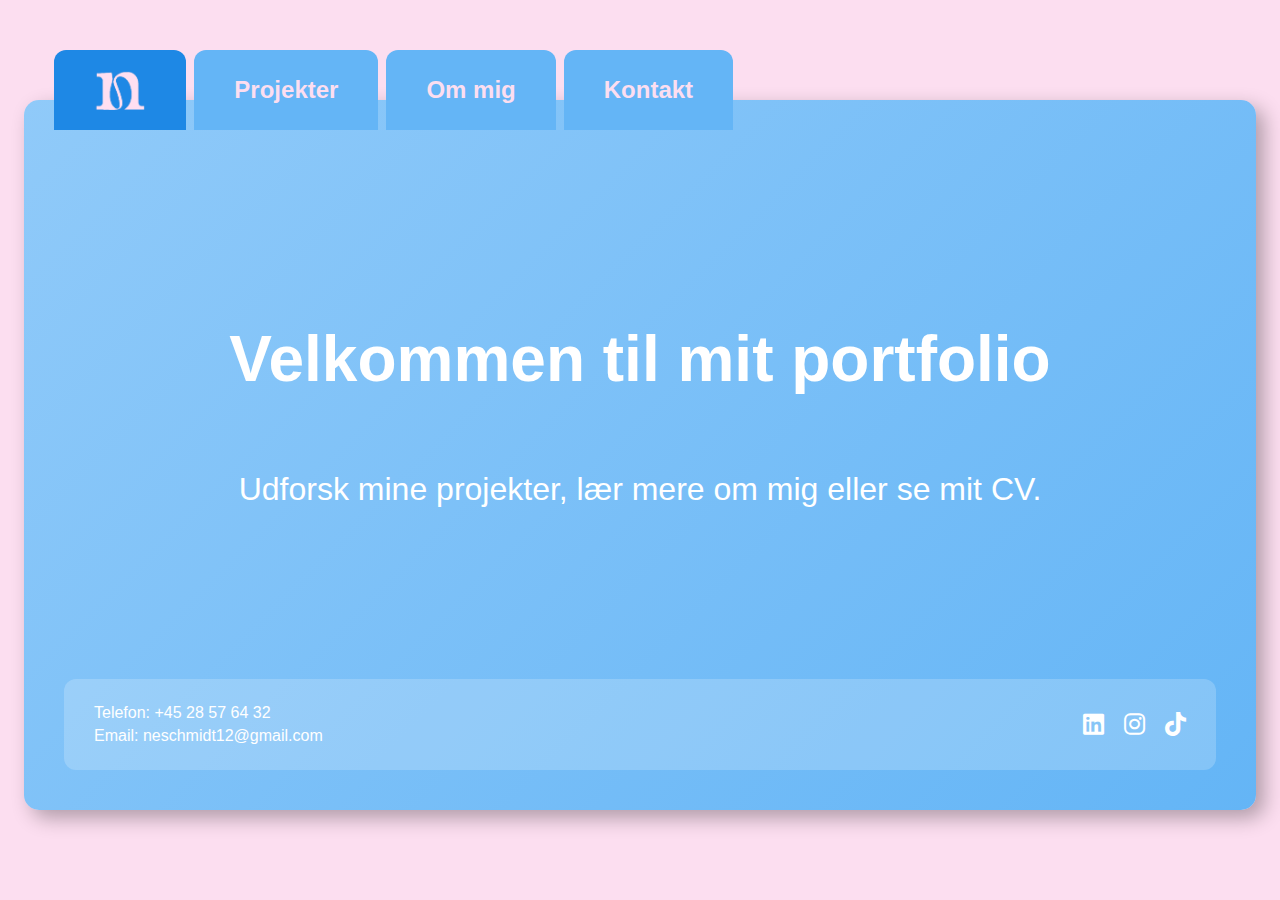
==== index.html @ 113ea35c "forside ændret til generelt" ====
<!DOCTYPE html>
<html lang="da">
<head>
    <meta charset="UTF-8">
    <meta name="viewport" content="width=device-width, initial-scale=1.0">
    <title>Mit Portfolio</title>
    <link rel="stylesheet" href="css/generelt.css">
    <!-- Font Awesome for ikoner -->
    <link rel="stylesheet" href="https://cdnjs.cloudflare.com/ajax/libs/font-awesome/6.0.0/css/all.min.css">
</head>
<body>

    <div class="folder">
        <!-- Burger menu knap -->
        <button class="burger" aria-label="Menu">
            <span class="burger-box">
                <span class="burger-inner"></span>
            </span>
        </button>

        <!-- Faner øverst -->
        <nav class="folder-tabs" id="folder-tabs">
            <a href="index.html" class="tab active">
                <img src="img/logo2.png" alt="Logo" class="logo">
            </a>
            <a href="projekter.html" class="tab">Projekter</a>
            <a href="om-mig.html" class="tab">Om mig</a>
            <a href="kontakt.html" class="tab">Kontakt</a>
        </nav>

        <!-- Indhold i "mappen" -->
        <div class="folder-content">
            <h1>Velkommen til mit portfolio</h1>
            <p>Udforsk mine projekter, lær mere om mig eller se mit CV.</p>
        </div>

        <footer class="folder-footer">
            <div class="contact-info">
                <p>Telefon: +45 28 57 64 32</p>
                <p>Email: neschmidt12@gmail.com</p>
            </div>
            <div class="social-icons">
                <a href="https://www.linkedin.com" target="_blank" aria-label="LinkedIn">
                    <i class="fab fa-linkedin"></i>
                </a>
                <a href="https://www.instagram.com" target="_blank" aria-label="Instagram">
                    <i class="fab fa-instagram"></i>
                </a>
                <a href="https://www.tiktok.com" target="_blank" aria-label="TikTok">
                    <i class="fab fa-tiktok"></i>
                </a>
            </div>
        </footer>
    </div>

    <script src="js/generelt.js"></script>
</body>
</html>
---- css/generelt.css ----
/* Generel styling */
body {
    font-family: 'Arial', sans-serif;
    background-color: #fcdef0;
    display: flex;
    justify-content: center;
    align-items: center;
    height: 100vh;
    margin: 0;
}

/* Tilføj denne CSS for at style logoet */
.logo {
    height: 40px; /* Juster højden efter behov */
    width: auto; /* Bevar logoets proportioner */
    display: block; /* Sørg for, at det fylder hele pladsen */
}

/* Juster faner (tabs) for at inkludere logoet */
.tab {
    display: flex;
    align-items: center; /* Centrer logoet lodret */
    justify-content: center; /* Centrer logoet vandret */
    background: #64B5F6;
    padding: 10px 20px; /* Mindre padding for logoet */
    border-radius: 12px 12px 0 0;
    font-weight: bold;
    color: #fcdef0;
    margin-right: 8px;
    text-decoration: none;
    font-size: 1.5rem;
    transition: background 0.3s ease-in-out;
}

/* Juster aktiv fane for logoet */
.tab.active {
    background: #1E88E5;
}

/* Folder container */
.folder {
    width: 90%;
    max-width: 1600px;
    height: 70vh;
    background: linear-gradient(135deg, #90CAF9, #64B5F6);
    border-radius: 15px;
    box-shadow: 8px 8px 20px rgba(0, 0, 0, 0.3);
    padding: 40px;
    position: relative;
    margin-top: 10px;
    display: flex;
    flex-direction: column;
    justify-content: space-between;
}

/* Burger menu styling */
.burger {
    display: none;
    position: absolute;
    top: 20px;
    right: 20px;
    background: none;
    border: none;
    cursor: pointer;
    z-index: 1000;
}

.burger-box {
    width: 30px;
    height: 24px;
    display: inline-block;
    position: relative;
}

.burger-inner {
    width: 100%;
    height: 3px;
    background-color: white;
    position: absolute;
    left: 0;
    top: 50%;
    transform: translateY(-50%);
    transition: background-color 0.3s ease-in-out;
}

.burger-inner::before,
.burger-inner::after {
    content: '';
    width: 100%;
    height: 3px;
    background-color: white;
    position: absolute;
    left: 0;
    transition: transform 0.3s ease-in-out;
}

.burger-inner::before {
    top: -8px;
}

.burger-inner::after {
    top: 8px;
}

/* Faner (Tabs) */
.folder-tabs {
    display: flex;
    position: absolute;
    top: -50px;
    left: 30px;
}

.tab {
    background: #64B5F6;
    padding: 20px 40px;
    border-radius: 12px 12px 0 0;
    font-weight: bold;
    color: #fcdef0;
    margin-right: 8px;
    text-decoration: none;
    font-size: 1.5rem;
    transition: background 0.3s ease-in-out;
}

.tab:hover {
    background: #42A5F5;
}

/* Aktiv fane */
.active {
    background: #1E88E5;
}

/* Folder indhold */
.folder-content {
    text-align: center;
    color: #fff;
    font-size: 2rem;
    flex-grow: 1;
    display: flex;
    flex-direction: column;
    justify-content: center;
}

/* Footer */
.folder-footer {
    padding: 20px 30px;
    background: rgba(255, 255, 255, 0.2);
    border-radius: 12px;
    display: flex;
    justify-content: space-between;
    align-items: center;
    margin-top: auto;
}

.contact-info {
    color: white;
    font-size: 1rem;
}

.contact-info p {
    margin: 5px 0;
}

.social-icons {
    display: flex;
    gap: 20px;
}

.social-icons a {
    color: white;
    font-size: 1.5rem;
    transition: color 0.3s ease-in-out;
}

.social-icons a:hover {
    color: #1E88E5;
}

@media (max-width: 768px) {
    /* Gør folderen til at fylde hele skærmen */
    .folder {
        width: 100vw;  /* Fylder hele skærmens bredde */
        height: 100vh; /* Fylder hele skærmens højde */
        background-color: #64B5F6; /* Blå baggrund */
        border-radius: 0; /* Fjern afrundede hjørner */
        padding: 15px; /* Mindre padding for at spare plads */
        display: flex;
        flex-direction: column;
        justify-content: flex-start;
        align-items: center;
        box-shadow: none; /* Fjern skygge på mobil */
    }

    /* Burgermenu med mindre plads over og kompakt stil */
    .burger {
        display: block;
        position: absolute;
        top: 20px; /* Mindre plads over burgermenuen */
        right: 15px; /* Tættere på højre kant */
        z-index: 1001; /* Sørg for, at den er øverst */
        cursor: pointer;
        background: none;
        border: none;
        padding: 8px; /* Mindre klikbart område */
    }

    .burger-box {
        width: 30px;
        height: 24px;
        display: inline-block;
        position: relative;
    }

    .burger-inner {
        width: 100%;
        height: 3px;
        background-color: white;
        position: absolute;
        left: 0;
        top: 50%;
        transform: translateY(-50%);
        transition: all 0.3s ease-in-out;
    }

    .burger-inner::before,
    .burger-inner::after {
        content: '';
        width: 100%;
        height: 3px;
        background-color: white;
        position: absolute;
        left: 0;
        transition: all 0.3s ease-in-out;
    }

    .burger-inner::before {
        top: -8px;
    }

    .burger-inner::after {
        top: 8px;
    }

    /* Krydsanimation når burgermenuen er aktiv */
    .burger.active .burger-inner {
        background-color: transparent; /* Fjern den midterste linje */
    }

    .burger.active .burger-inner::before {
        transform: rotate(45deg) translate(5px, 5px); /* Roter til kryds */
    }

    .burger.active .burger-inner::after {
        transform: rotate(-45deg) translate(5px, -5px); /* Roter til kryds */
    }

    .logo {
        height: 30px; /* Mindre logo på mobil */
    }

    .tab {
        padding: 10px 15px; /* Mindre padding på mobil */
        font-size: 1.2rem; /* Mindre tekststørrelse */
    }

    /* Undermenu (faner) */
    .folder-tabs {
        position: fixed;
        top: 0;
        left: 0;
        width: 100%;
        height: 100vh;
        background: rgba(100, 181, 246, 0.98); /* Solid blå baggrund */
        display: flex;
        flex-direction: column;
        align-items: center;
        justify-content: center;
        opacity: 0;
        transform: translateY(-100%);
        transition: opacity 0.3s ease-in-out, transform 0.3s ease-in-out;
        z-index: 1000; /* Sørg for, at den er over alt andet */
    }

    /* Når menuen åbnes */
    .folder-tabs.active {
        opacity: 1;
        transform: translateY(0);
    }

    /* Stil på undermenu knapper (faner) */
    .tab {
        padding: 12px 20px; /* Mindre padding for kompakt stil */
        font-size: 1.2rem; /* Mindre tekststørrelse */
        width: 80%;
        max-width: 250px; /* Smallere knapper */
        text-align: center;
        background: white;
        color: #1E88E5;
        border-radius: 8px;
        margin: 8px 0; /* Mindre afstand mellem knapper */
        box-shadow: 2px 2px 10px rgba(0, 0, 0, 0.2);
        cursor: pointer;
        transition: background 0.3s ease-in-out, color 0.3s ease-in-out;
    }

    .tab:hover {
        background: #1E88E5;
        color: white;
    }

    /* Aktiv fane */
    .active {
        background: #1E88E5;
        color: white;
    }

    /* Indhold i mappen */
    .folder-content {
        text-align: center;
        color: #fff;
        font-size: 1.2rem; /* Mindre tekst på mobil */
        flex-grow: 1;
        display: flex;
        flex-direction: column;
        justify-content: center;
        padding: 15px; /* Mindre padding */
    }

    .folder-content h1 {
        font-size: 1.8rem; /* Mindre overskrift */
        margin-bottom: 15px; /* Mindre afstand under overskrift */
    }

    .folder-content p {
        font-size: 1rem; /* Mindre brødtekst */
        line-height: 1.4; /* Tættere linjeafstand */
    }

    /* Footer */
    .folder-footer {
        padding: 15px; /* Mindre padding */
        background: rgba(255, 255, 255, 0.2);
        border-radius: 12px;
        display: flex;
        flex-direction: column; /* Stak elementer lodret på mobil */
        align-items: center;
        gap: 8px; /* Mindre afstand mellem elementer */
        margin-top: auto;
        width: 100%;
        max-width: 300px; /* Smallere footer */
    }

    .contact-info {
        color: white;
        font-size: 0.9rem; /* Mindre tekststørrelse */
        text-align: center; /* Centrer tekst */
    }

    .contact-info p {
        margin: 3px 0; /* Mindre afstand mellem linjer */
    }

    .social-icons {
        display: flex;
        gap: 15px; /* Mindre afstand mellem ikoner */
    }

    .social-icons a {
        color: white;
        font-size: 1.2rem; /* Mindre ikonstørrelse */
        transition: color 0.3s ease-in-out;
    }

    .social-icons a:hover {
        color: #1E88E5;
    }
}
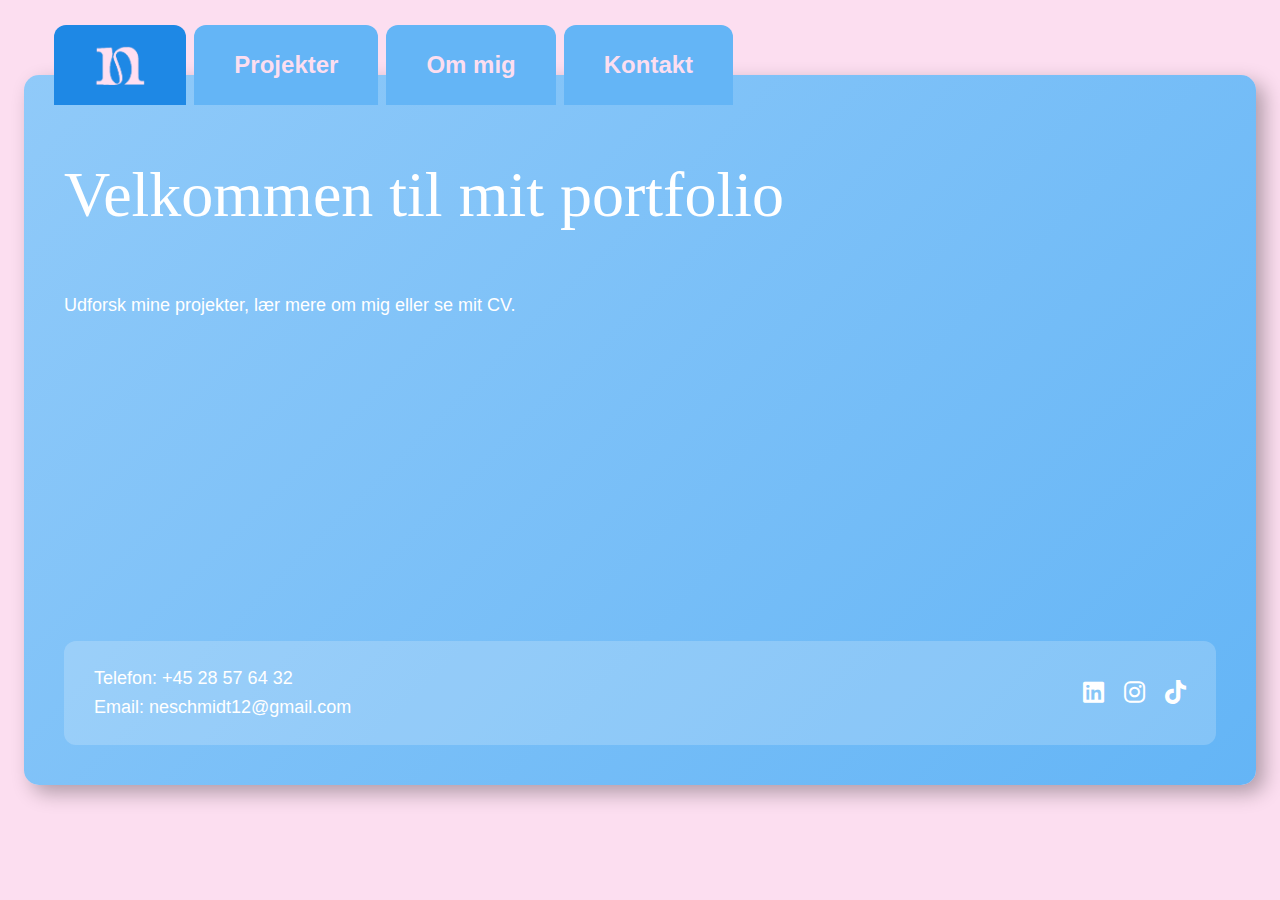
==== commit a1bee08d: "tilføjet links til footer" ====
--- a/index.html
+++ b/index.html
@@ -34,19 +34,20 @@
             <p>Udforsk mine projekter, lær mere om mig eller se mit CV.</p>
         </div>
 
+        <!-- Footer -->
         <footer class="folder-footer">
             <div class="contact-info">
                 <p>Telefon: +45 28 57 64 32</p>
                 <p>Email: neschmidt12@gmail.com</p>
             </div>
             <div class="social-icons">
-                <a href="https://www.linkedin.com" target="_blank" aria-label="LinkedIn">
+                <a href="https://www.linkedin.com/in/nikoline-schmidt-christensen-b6367b2b2/" target="_blank" aria-label="LinkedIn">
                     <i class="fab fa-linkedin"></i>
                 </a>
-                <a href="https://www.instagram.com" target="_blank" aria-label="Instagram">
+                <a href="https://www.instagram.com/wheretoaarhus/" target="_blank" aria-label="Instagram">
                     <i class="fab fa-instagram"></i>
                 </a>
-                <a href="https://www.tiktok.com" target="_blank" aria-label="TikTok">
+                <a href="https://www.tiktok.com/@wheretoaarhus?is_from_webapp=1&sender_device=pc" target="_blank" aria-label="TikTok">
                     <i class="fab fa-tiktok"></i>
                 </a>
             </div>
--- a/css/generelt.css
+++ b/css/generelt.css
@@ -5,8 +5,29 @@
     display: flex;
     justify-content: center;
     align-items: center;
-    height: 100vh;
     margin: 0;
+}
+
+h1{
+    font-family: "Spicy Rice", serif;
+  font-weight: 400;
+  font-style: normal;
+}
+
+h2{
+    font-size: 1.3rem;
+    margin-bottom: 10px;
+    color: #555;
+}
+
+h4{
+    font-size: 1.2rem;
+    line-height: 1.125;
+}
+
+p{
+    font-size: 1.125rem;
+    line-height: 1.375;
 }
 
 /* Tilføj denne CSS for at style logoet */
@@ -41,7 +62,7 @@
 .folder {
     width: 90%;
     max-width: 1600px;
-    height: 70vh;
+    min-height: 70vh; /* Minimumshøjde, men kan udvides nedad */
     background: linear-gradient(135deg, #90CAF9, #64B5F6);
     border-radius: 15px;
     box-shadow: 8px 8px 20px rgba(0, 0, 0, 0.3);
@@ -50,7 +71,32 @@
     margin-top: 10px;
     display: flex;
     flex-direction: column;
+    justify-content: flex-start; /* Start indholdet øverst */
+    margin-top: 75px;
+    margin-bottom: 40px;
+}
+
+
+/* Indhold i mappen */
+.folder-content {
+    color: #fff;
+    font-size: 2rem;
+    flex-grow: 1; /* Sørg for, at indholdet udvider sig og skubber footeren nedad */
+    display: flex;
+    flex-direction: column;
+    justify-content: flex-start; /* Start indholdet øverst */
+    padding-bottom: 20px; /* Tilføj plads nederst */
+}
+
+/* Footer */
+.folder-footer {
+    padding: 20px 30px;
+    background: rgba(255, 255, 255, 0.2);
+    border-radius: 12px;
+    display: flex;
     justify-content: space-between;
+    align-items: center;
+    margin-top: auto; /* Skubber footeren til bunden */
 }
 
 /* Burger menu styling */
@@ -131,27 +177,6 @@
     background: #1E88E5;
 }
 
-/* Folder indhold */
-.folder-content {
-    text-align: center;
-    color: #fff;
-    font-size: 2rem;
-    flex-grow: 1;
-    display: flex;
-    flex-direction: column;
-    justify-content: center;
-}
-
-/* Footer */
-.folder-footer {
-    padding: 20px 30px;
-    background: rgba(255, 255, 255, 0.2);
-    border-radius: 12px;
-    display: flex;
-    justify-content: space-between;
-    align-items: center;
-    margin-top: auto;
-}
 
 .contact-info {
     color: white;
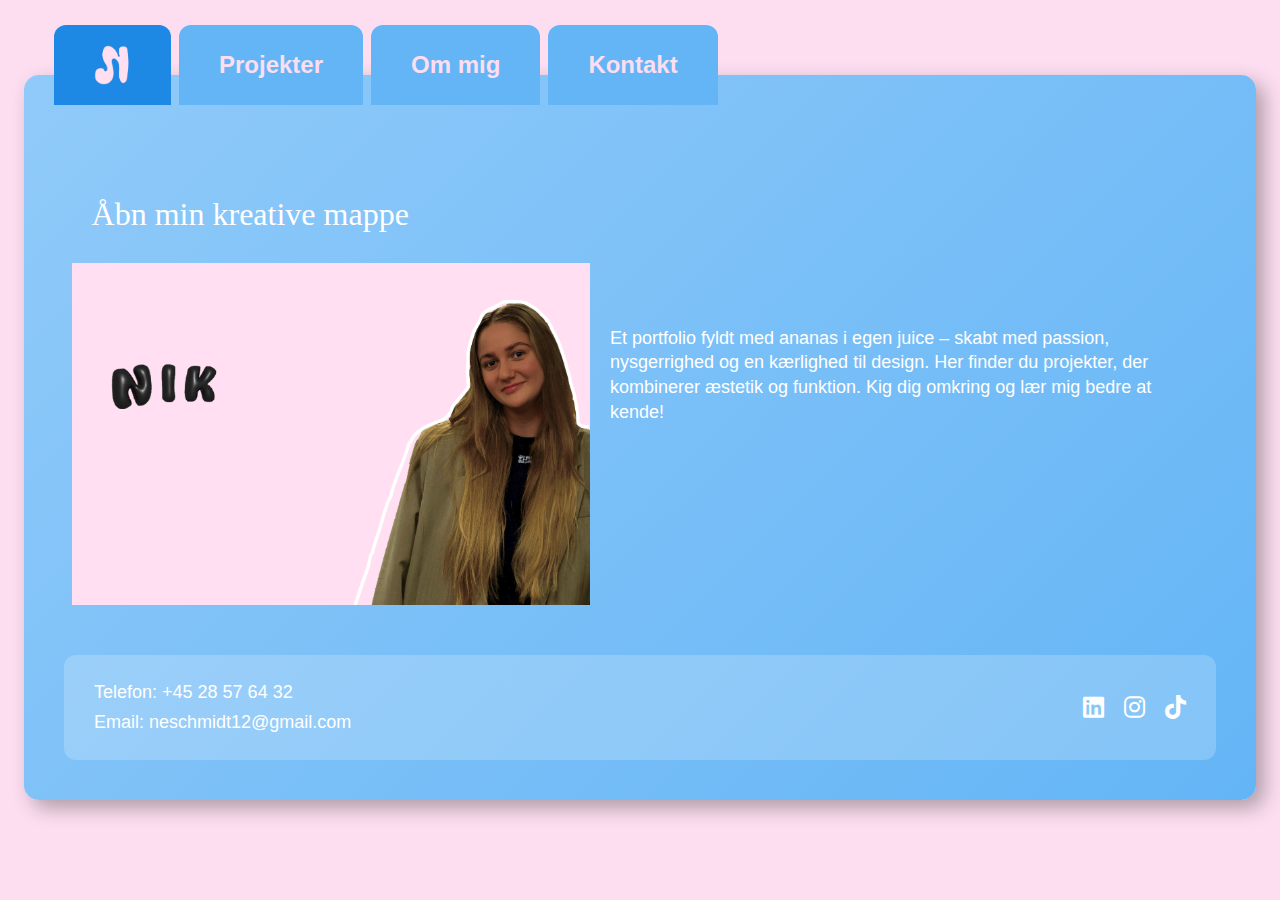
==== commit 94f6e9cf: "karrusel implimenteret" ====
--- a/index.html
+++ b/index.html
@@ -5,6 +5,7 @@
     <meta name="viewport" content="width=device-width, initial-scale=1.0">
     <title>Mit Portfolio</title>
     <link rel="stylesheet" href="css/generelt.css">
+    <link rel="stylesheet" href="css/forside.css">
     <!-- Font Awesome for ikoner -->
     <link rel="stylesheet" href="https://cdnjs.cloudflare.com/ajax/libs/font-awesome/6.0.0/css/all.min.css">
 </head>
@@ -21,18 +22,28 @@
         <!-- Faner øverst -->
         <nav class="folder-tabs" id="folder-tabs">
             <a href="index.html" class="tab active">
-                <img src="img/logo2.png" alt="Logo" class="logo">
+                <img src="img/logo1.webp" alt="Logo" class="logo">
             </a>
             <a href="projekter.html" class="tab">Projekter</a>
             <a href="om-mig.html" class="tab">Om mig</a>
             <a href="kontakt.html" class="tab">Kontakt</a>
         </nav>
 
-        <!-- Indhold i "mappen" -->
-        <div class="folder-content">
-            <h1>Velkommen til mit portfolio</h1>
-            <p>Udforsk mine projekter, lær mere om mig eller se mit CV.</p>
-        </div>
+        <section class="forside">
+            <div class="left-side">
+                <h1 class="forside-title">Åbn min kreative mappe</h1>
+                <div class="gif-container">
+                    <img src="img/forside.gif" alt="Mit navn kommer frem">
+                </div>
+            </div>
+            <div class="folder-content">
+                <p>Et portfolio fyldt med ananas i egen juice – skabt med passion, nysgerrighed og en kærlighed til design. Her finder du projekter, der kombinerer æstetik og funktion. Kig dig omkring og lær mig bedre at kende!</p>
+            </div>
+        </section>
+        
+        
+        
+        
 
         <!-- Footer -->
         <footer class="folder-footer">
--- a/css/forside.css
+++ b/css/forside.css
@@ -0,0 +1,65 @@
+/* Sektion med flexbox */
+.forside {
+    display: flex;
+    align-items: center;
+    justify-content: space-between;
+    width: 90%;
+    max-width: 1200px;
+    margin: 50px auto;
+}
+
+/* Venstre side med overskrift og GIF */
+.left-side {
+    width: 50%;
+    display: flex;
+    flex-direction: column;
+    align-items: flex-start; /* Holder tingene til venstre */
+    margin-left: -50px; /* Skubber det længere mod venstre */
+}
+
+/* Overskrift styles */
+.forside-title {
+    font-size: 2rem;
+    color: white;
+    padding: 10px 20px;
+    border-radius: 10px;
+    margin-bottom: 20px; /* Lidt afstand mellem overskrift og GIF */
+}
+
+/* GIF-container */
+.gif-container {
+    width: 100%;
+}
+
+.gif-container img {
+    width: 100%;
+    height: auto;
+    display: block;
+}
+
+/* Højre side med tekst */
+.folder-content {
+    width: 45%;
+    text-align: left;
+    padding-left: 20px;
+}
+
+/* Mobilvenlig justering */
+@media (max-width: 768px) {
+    .forside {
+        flex-direction: column;
+        align-items: center;
+        text-align: center;
+    }
+
+    .left-side {
+        width: 100%;
+        text-align: center;
+        margin-left: 0; /* Tilbage til normal på mobil */
+    }
+
+    .forside-title {
+        font-size: 1.5rem;
+        padding: 8px 15px;
+    }
+}
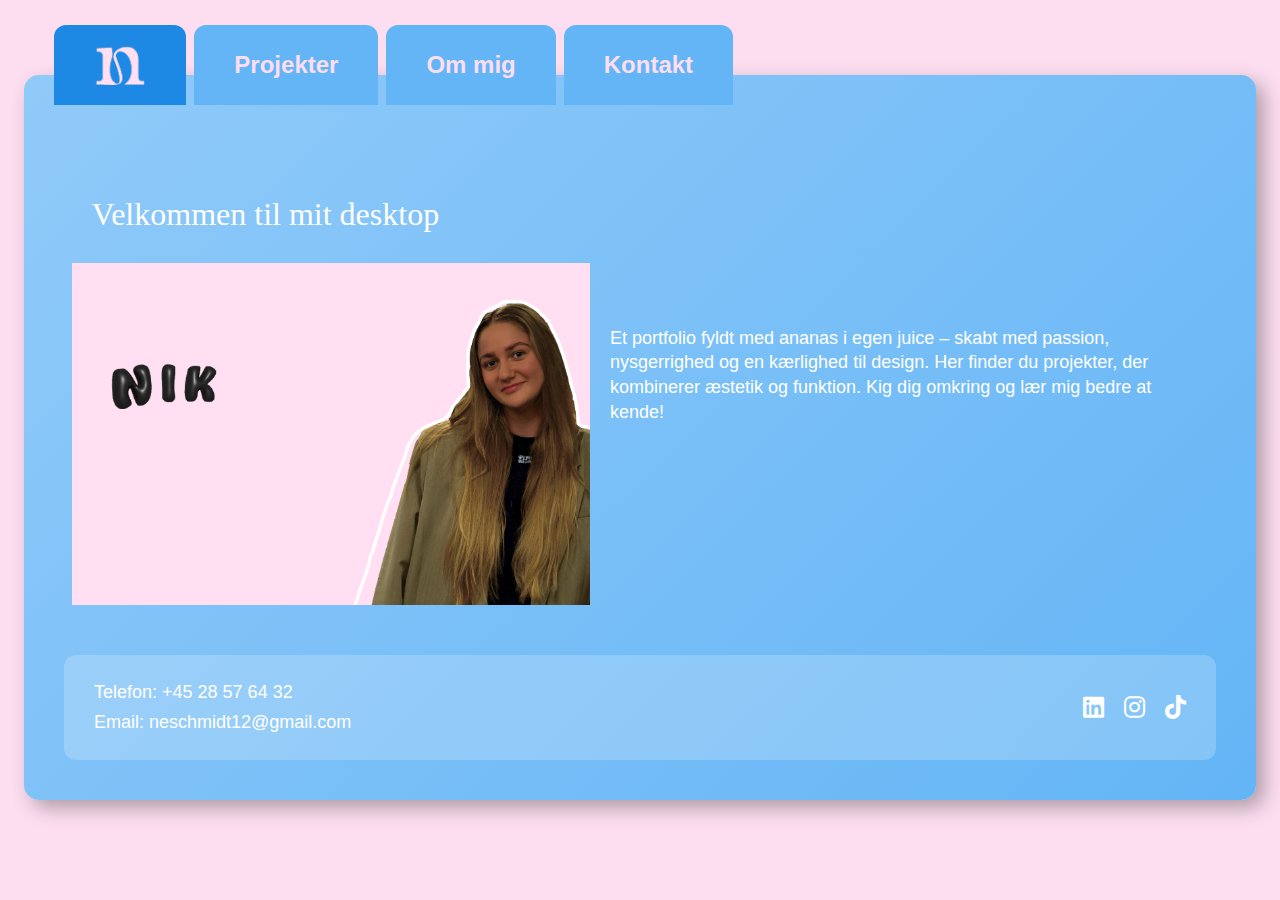
==== commit dd17144a: "startet på om-mig" ====
--- a/index.html
+++ b/index.html
@@ -22,7 +22,7 @@
         <!-- Faner øverst -->
         <nav class="folder-tabs" id="folder-tabs">
             <a href="index.html" class="tab active">
-                <img src="img/logo1.webp" alt="Logo" class="logo">
+                <img src="img/logo2.png" alt="Logo" class="logo">
             </a>
             <a href="projekter.html" class="tab">Projekter</a>
             <a href="om-mig.html" class="tab">Om mig</a>
@@ -31,7 +31,7 @@
 
         <section class="forside">
             <div class="left-side">
-                <h1 class="forside-title">Åbn min kreative mappe</h1>
+                <h1 class="forside-title">Velkommen til mit desktop</h1>
                 <div class="gif-container">
                     <img src="img/forside.gif" alt="Mit navn kommer frem">
                 </div>
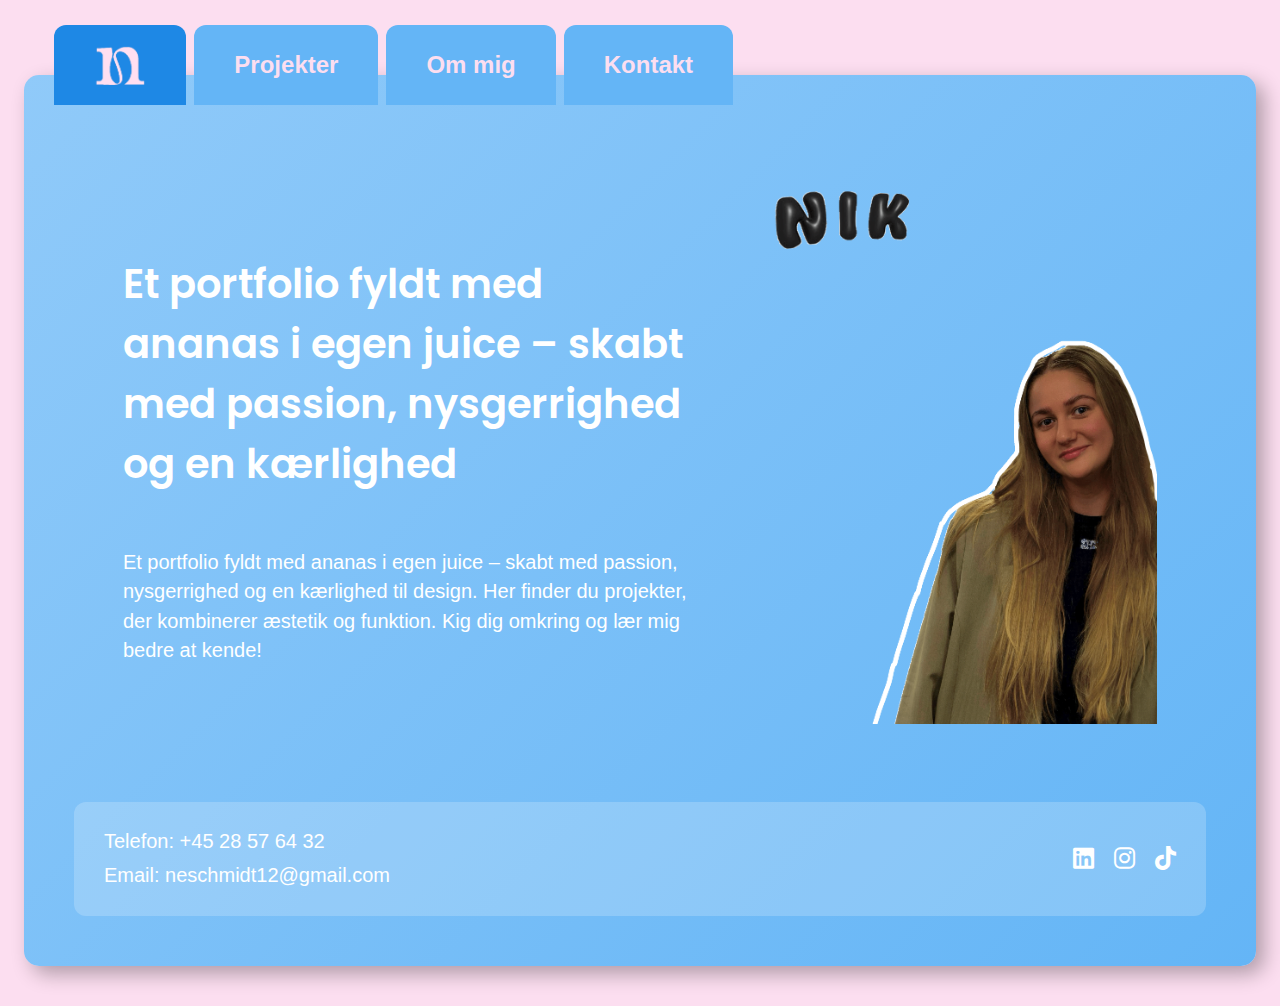
==== commit c38e9de6: "organiseret indhold" ====
--- a/index.html
+++ b/index.html
@@ -4,8 +4,16 @@
     <meta charset="UTF-8">
     <meta name="viewport" content="width=device-width, initial-scale=1.0">
     <title>Mit Portfolio</title>
+    <link rel="stylesheet" href="css/nav.css">
+    <link rel="stylesheet" href="css/burger.css">
     <link rel="stylesheet" href="css/generelt.css">
+    <link rel="stylesheet" href="css/text.css">
+    <link rel="stylesheet" href="css/grid.css">
     <link rel="stylesheet" href="css/forside.css">
+    <link rel="preconnect" href="https://fonts.googleapis.com">
+     <!-- Google fonts -->
+     <link rel="preconnect" href="https://fonts.gstatic.com" crossorigin>
+     <link href="https://fonts.googleapis.com/css2?family=Poppins:wght@300;400;600;700&display=swap" rel="stylesheet">
     <!-- Font Awesome for ikoner -->
     <link rel="stylesheet" href="https://cdnjs.cloudflare.com/ajax/libs/font-awesome/6.0.0/css/all.min.css">
 </head>
@@ -29,19 +37,21 @@
             <a href="kontakt.html" class="tab">Kontakt</a>
         </nav>
 
-        <section class="forside">
-            <div class="left-side">
-                <h1 class="forside-title">Velkommen til mit desktop</h1>
-                <div class="gif-container">
-                    <img src="img/forside.gif" alt="Mit navn kommer frem">
+
+        <!-- Indhold i "mappen" -->
+        <div class="folder-content">
+
+            <section class="grid forside">
+                <div class="text">
+                    <h4>Et portfolio fyldt med ananas i egen juice – skabt med passion, nysgerrighed og en kærlighed </h4>
+                    <p>Et portfolio fyldt med ananas i egen juice – skabt med passion, nysgerrighed og en kærlighed til design. Her finder du projekter, der kombinerer æstetik og funktion. Kig dig omkring og lær mig bedre at kende!</p>
                 </div>
-            </div>
-            <div class="folder-content">
-                <p>Et portfolio fyldt med ananas i egen juice – skabt med passion, nysgerrighed og en kærlighed til design. Her finder du projekter, der kombinerer æstetik og funktion. Kig dig omkring og lær mig bedre at kende!</p>
-            </div>
-        </section>
+                <div class="image">
+                    <img src="img/forside1.gif" alt="Mit navn kommer frem">
+                </div>
+            </section>
         
-        
+        </div>
         
         
 
--- a/css/nav.css
+++ b/css/nav.css
@@ -0,0 +1,104 @@
+
+/* Faner (Tabs) */
+.folder-tabs {
+    display: flex;
+    position: absolute;
+    top: -50px;
+    left: 30px;
+}
+
+.tab {
+    display: flex;
+    align-items: center; /* Centrer logoet lodret */
+    justify-content: center; /* Centrer logoet vandret */
+    background: #64B5F6;
+    border-radius: 12px 12px 0 0;
+    font-weight: bold;
+    color: #fcdef0;
+    margin-right: 8px;
+    text-decoration: none;
+    font-size: 1.5rem;
+    transition: background 0.3s ease-in-out;
+    padding: 20px 40px;
+}
+
+.tab:hover {
+    background: #42A5F5;
+}
+
+/* Aktiv fane */
+.active {
+    background: #1E88E5;
+}
+
+/* Juster aktiv fane for logoet */
+.tab.active {
+    background: #1E88E5;
+}
+
+/* Tilføj denne CSS for at style logoet */
+.logo {
+    height: 40px; /* Juster højden efter behov */
+    width: auto; /* Bevar logoets proportioner */
+    display: block; /* Sørg for, at det fylder hele pladsen */
+}
+
+
+@media (max-width: 768px) {
+
+    /* Undermenu (faner) */
+    .folder-tabs {
+        position: fixed;
+        top: 0;
+        left: 0;
+        width: 100%;
+        height: 100vh;
+        background: rgba(100, 181, 246, 0.98); /* Solid blå baggrund */
+        display: flex;
+        flex-direction: column;
+        align-items: center;
+        justify-content: center;
+        opacity: 0;
+        transform: translateY(-100%);
+        transition: opacity 0.3s ease-in-out, transform 0.3s ease-in-out;
+        z-index: 1000; /* Sørg for, at den er over alt andet */
+    }
+
+    /* Når menuen åbnes */
+    .folder-tabs.active {
+        opacity: 1;
+        transform: translateY(0);
+    }
+
+    /* Stil på undermenu knapper (faner) */
+    .tab {
+        padding: 12px 20px; /* Mindre padding for kompakt stil */
+        font-size: 1.2rem; /* Mindre tekststørrelse */
+        width: 80%;
+        max-width: 250px; /* Smallere knapper */
+        text-align: center;
+        background: white;
+        color: #1E88E5;
+        border-radius: 8px;
+        margin: 8px 0; /* Mindre afstand mellem knapper */
+        box-shadow: 2px 2px 10px rgba(0, 0, 0, 0.2);
+        cursor: pointer;
+        transition: background 0.3s ease-in-out, color 0.3s ease-in-out;
+    }
+
+    .tab:hover {
+        background: #1E88E5;
+        color: white;
+    }
+
+    /* Aktiv fane */
+    .active {
+        background: #1E88E5;
+        color: white;
+    }
+
+    .logo {
+        height: 30px; /* Mindre logo på mobil */
+    }
+
+}--- a/css/burger.css
+++ b/css/burger.css
@@ -0,0 +1,70 @@
+
+.burger {
+    display: none;
+}
+
+
+@media (max-width: 768px) {
+    .burger {
+        display: block;
+        position: absolute;
+        top: 20px; /* Mindre plads over burgermenuen */
+        right: 15px; /* Tættere på højre kant */
+        cursor: pointer;
+        background: none;
+        border: none;
+        padding: 8px; /* Mindre klikbart område */
+        z-index: 1001;
+    }
+
+    .burger-box {
+        width: 30px;
+        height: 24px;
+        display: inline-block;
+        position: relative;
+    }
+
+    .burger-inner {
+        width: 100%;
+        height: 3px;
+        background-color: white;
+        position: absolute;
+        left: 0;
+        top: 50%;
+        transform: translateY(-50%);
+        transition: all 0.3s ease-in-out;
+    }
+
+    .burger-inner::before,
+    .burger-inner::after {
+        content: '';
+        width: 100%;
+        height: 3px;
+        background-color: white;
+        position: absolute;
+        left: 0;
+        transition: all 0.3s ease-in-out;
+    }
+
+    .burger-inner::before {
+        top: -8px;
+    }
+
+    .burger-inner::after {
+        top: 8px;
+    }
+
+    /* Krydsanimation når burgermenuen er aktiv */
+    .burger.active .burger-inner {
+        background-color: transparent; /* Fjern den midterste linje */
+    }
+
+    .burger.active .burger-inner::before {
+        transform: rotate(45deg) translate(5px, 5px); /* Roter til kryds */
+    }
+
+    .burger.active .burger-inner::after {
+        transform: rotate(-45deg) translate(5px, -5px); /* Roter til kryds */
+    }
+
+}--- a/css/generelt.css
+++ b/css/generelt.css
@@ -6,56 +6,6 @@
     justify-content: center;
     align-items: center;
     margin: 0;
-}
-
-h1{
-    font-family: "Spicy Rice", serif;
-  font-weight: 400;
-  font-style: normal;
-}
-
-h2{
-    font-size: 1.3rem;
-    margin-bottom: 10px;
-    color: #555;
-}
-
-h4{
-    font-size: 1.2rem;
-    line-height: 1.125;
-}
-
-p{
-    font-size: 1.125rem;
-    line-height: 1.375;
-}
-
-/* Tilføj denne CSS for at style logoet */
-.logo {
-    height: 40px; /* Juster højden efter behov */
-    width: auto; /* Bevar logoets proportioner */
-    display: block; /* Sørg for, at det fylder hele pladsen */
-}
-
-/* Juster faner (tabs) for at inkludere logoet */
-.tab {
-    display: flex;
-    align-items: center; /* Centrer logoet lodret */
-    justify-content: center; /* Centrer logoet vandret */
-    background: #64B5F6;
-    padding: 10px 20px; /* Mindre padding for logoet */
-    border-radius: 12px 12px 0 0;
-    font-weight: bold;
-    color: #fcdef0;
-    margin-right: 8px;
-    text-decoration: none;
-    font-size: 1.5rem;
-    transition: background 0.3s ease-in-out;
-}
-
-/* Juster aktiv fane for logoet */
-.tab.active {
-    background: #1E88E5;
 }
 
 /* Folder container */
@@ -75,7 +25,6 @@
     margin-top: 75px;
     margin-bottom: 40px;
 }
-
 
 /* Indhold i mappen */
 .folder-content {
@@ -97,84 +46,7 @@
     justify-content: space-between;
     align-items: center;
     margin-top: auto; /* Skubber footeren til bunden */
-}
-
-/* Burger menu styling */
-.burger {
-    display: none;
-    position: absolute;
-    top: 20px;
-    right: 20px;
-    background: none;
-    border: none;
-    cursor: pointer;
-    z-index: 1000;
-}
-
-.burger-box {
-    width: 30px;
-    height: 24px;
-    display: inline-block;
-    position: relative;
-}
-
-.burger-inner {
-    width: 100%;
-    height: 3px;
-    background-color: white;
-    position: absolute;
-    left: 0;
-    top: 50%;
-    transform: translateY(-50%);
-    transition: background-color 0.3s ease-in-out;
-}
-
-.burger-inner::before,
-.burger-inner::after {
-    content: '';
-    width: 100%;
-    height: 3px;
-    background-color: white;
-    position: absolute;
-    left: 0;
-    transition: transform 0.3s ease-in-out;
-}
-
-.burger-inner::before {
-    top: -8px;
-}
-
-.burger-inner::after {
-    top: 8px;
-}
-
-/* Faner (Tabs) */
-.folder-tabs {
-    display: flex;
-    position: absolute;
-    top: -50px;
-    left: 30px;
-}
-
-.tab {
-    background: #64B5F6;
-    padding: 20px 40px;
-    border-radius: 12px 12px 0 0;
-    font-weight: bold;
-    color: #fcdef0;
-    margin-right: 8px;
-    text-decoration: none;
-    font-size: 1.5rem;
-    transition: background 0.3s ease-in-out;
-}
-
-.tab:hover {
-    background: #42A5F5;
-}
-
-/* Aktiv fane */
-.active {
-    background: #1E88E5;
+    margin: 10px;
 }
 
 
@@ -206,7 +78,7 @@
     /* Gør folderen til at fylde hele skærmen */
     .folder {
         width: 100vw;  /* Fylder hele skærmens bredde */
-        height: 100vh; /* Fylder hele skærmens højde */
+        min-height: 100vh; /* Fylder hele skærmens højde */
         background-color: #64B5F6; /* Blå baggrund */
         border-radius: 0; /* Fjern afrundede hjørner */
         padding: 15px; /* Mindre padding for at spare plads */
@@ -215,129 +87,8 @@
         justify-content: flex-start;
         align-items: center;
         box-shadow: none; /* Fjern skygge på mobil */
-    }
-
-    /* Burgermenu med mindre plads over og kompakt stil */
-    .burger {
-        display: block;
-        position: absolute;
-        top: 20px; /* Mindre plads over burgermenuen */
-        right: 15px; /* Tættere på højre kant */
-        z-index: 1001; /* Sørg for, at den er øverst */
-        cursor: pointer;
-        background: none;
-        border: none;
-        padding: 8px; /* Mindre klikbart område */
-    }
-
-    .burger-box {
-        width: 30px;
-        height: 24px;
-        display: inline-block;
-        position: relative;
-    }
-
-    .burger-inner {
-        width: 100%;
-        height: 3px;
-        background-color: white;
-        position: absolute;
-        left: 0;
-        top: 50%;
-        transform: translateY(-50%);
-        transition: all 0.3s ease-in-out;
-    }
-
-    .burger-inner::before,
-    .burger-inner::after {
-        content: '';
-        width: 100%;
-        height: 3px;
-        background-color: white;
-        position: absolute;
-        left: 0;
-        transition: all 0.3s ease-in-out;
-    }
-
-    .burger-inner::before {
-        top: -8px;
-    }
-
-    .burger-inner::after {
-        top: 8px;
-    }
-
-    /* Krydsanimation når burgermenuen er aktiv */
-    .burger.active .burger-inner {
-        background-color: transparent; /* Fjern den midterste linje */
-    }
-
-    .burger.active .burger-inner::before {
-        transform: rotate(45deg) translate(5px, 5px); /* Roter til kryds */
-    }
-
-    .burger.active .burger-inner::after {
-        transform: rotate(-45deg) translate(5px, -5px); /* Roter til kryds */
-    }
-
-    .logo {
-        height: 30px; /* Mindre logo på mobil */
-    }
-
-    .tab {
-        padding: 10px 15px; /* Mindre padding på mobil */
-        font-size: 1.2rem; /* Mindre tekststørrelse */
-    }
-
-    /* Undermenu (faner) */
-    .folder-tabs {
-        position: fixed;
-        top: 0;
-        left: 0;
-        width: 100%;
-        height: 100vh;
-        background: rgba(100, 181, 246, 0.98); /* Solid blå baggrund */
-        display: flex;
-        flex-direction: column;
-        align-items: center;
-        justify-content: center;
-        opacity: 0;
-        transform: translateY(-100%);
-        transition: opacity 0.3s ease-in-out, transform 0.3s ease-in-out;
-        z-index: 1000; /* Sørg for, at den er over alt andet */
-    }
-
-    /* Når menuen åbnes */
-    .folder-tabs.active {
-        opacity: 1;
-        transform: translateY(0);
-    }
-
-    /* Stil på undermenu knapper (faner) */
-    .tab {
-        padding: 12px 20px; /* Mindre padding for kompakt stil */
-        font-size: 1.2rem; /* Mindre tekststørrelse */
-        width: 80%;
-        max-width: 250px; /* Smallere knapper */
-        text-align: center;
-        background: white;
-        color: #1E88E5;
-        border-radius: 8px;
-        margin: 8px 0; /* Mindre afstand mellem knapper */
-        box-shadow: 2px 2px 10px rgba(0, 0, 0, 0.2);
-        cursor: pointer;
-        transition: background 0.3s ease-in-out, color 0.3s ease-in-out;
-    }
-
-    .tab:hover {
-        background: #1E88E5;
-        color: white;
-    }
-
-    /* Aktiv fane */
-    .active {
-        background: #1E88E5;
-        color: white;
+        margin: 0;
+        padding: 45px 0;
     }
 
     /* Indhold i mappen */
@@ -352,16 +103,6 @@
         padding: 15px; /* Mindre padding */
     }
 
-    .folder-content h1 {
-        font-size: 1.8rem; /* Mindre overskrift */
-        margin-bottom: 15px; /* Mindre afstand under overskrift */
-    }
-
-    .folder-content p {
-        font-size: 1rem; /* Mindre brødtekst */
-        line-height: 1.4; /* Tættere linjeafstand */
-    }
-
     /* Footer */
     .folder-footer {
         padding: 15px; /* Mindre padding */
@@ -373,7 +114,7 @@
         gap: 8px; /* Mindre afstand mellem elementer */
         margin-top: auto;
         width: 100%;
-        max-width: 300px; /* Smallere footer */
+        max-width: -webkit-fill-available;
     }
 
     .contact-info {
--- a/css/text.css
+++ b/css/text.css
@@ -0,0 +1,67 @@
+
+/* Overskrifter */
+h1{
+    font-family: "Poppins", serif;
+    font-weight: 600;
+    font-style: normal;
+    font-size: 40px;
+}
+h1.hide-on-desktop{
+    display: none;
+}
+@media (max-width: 768px) {
+    h1.hide-on-desktop{
+        display: block;
+    }
+}
+
+/* Om mig titel */
+h2{
+    font-family: "Poppins", serif;
+    font-weight: 600;
+    font-style: normal;
+    font-size: 40px;
+}
+
+/* Små overskrifter i noter */
+h3{
+    font-family: "Poppins", serif;
+    font-weight: 600;
+    font-style: normal;
+    font-size: 21px;
+    color: #555;
+}
+
+/* tekst på forsiden */
+h4{
+    font-family: "Poppins", serif;
+    font-weight: 600;
+    font-style: normal;
+    font-size: 40px;
+    line-height: 1.5;
+    color: #fff;
+}
+@media (max-width: 768px) {
+    h4{
+        font-size: 28px;
+    }
+}
+
+/* Alle titler i noter */
+h5{
+    font-family: "Poppins", serif;
+    font-weight: 600;
+    font-style: normal;
+    font-size: 18px;
+    color: #555;
+}
+
+p{
+    font-size: 20px;
+    line-height: 1.475;
+}
+@media (max-width: 768px) {
+    p {
+        font-size: 19px;
+    }
+}--- a/css/grid.css
+++ b/css/grid.css
@@ -0,0 +1,26 @@
+.grid {
+    display: flex;
+    flex-direction: row;
+    gap: 20px;
+    align-items: center; /* Tilføj denne linje */
+    margin: 40px 0;
+}
+
+.grid.reverse {
+    flex-direction: row-reverse;
+}
+
+.grid.forside{
+    gap: 55px;
+    justify-content: center;
+}
+
+@media (max-width: 768px) {
+    .grid{
+        flex-direction: column;
+    }
+
+    .grid.reverse {
+        flex-direction: column; /* Billede kommer efter note-content på mobil */
+    }
+}--- a/css/forside.css
+++ b/css/forside.css
@@ -1,65 +1,24 @@
-/* Sektion med flexbox */
-.forside {
-    display: flex;
-    align-items: center;
-    justify-content: space-between;
-    width: 90%;
-    max-width: 1200px;
-    margin: 50px auto;
+
+.text{
+    width: 50%;
 }
 
-/* Venstre side med overskrift og GIF */
-.left-side {
-    width: 50%;
-    display: flex;
-    flex-direction: column;
-    align-items: flex-start; /* Holder tingene til venstre */
-    margin-left: -50px; /* Skubber det længere mod venstre */
+.image{
+    width: 35%;
+    align-self: flex-end;
 }
 
-/* Overskrift styles */
-.forside-title {
-    font-size: 2rem;
-    color: white;
-    padding: 10px 20px;
-    border-radius: 10px;
-    margin-bottom: 20px; /* Lidt afstand mellem overskrift og GIF */
-}
-
-/* GIF-container */
-.gif-container {
+.image img{
     width: 100%;
-}
-
-.gif-container img {
-    width: 100%;
-    height: auto;
-    display: block;
-}
-
-/* Højre side med tekst */
-.folder-content {
-    width: 45%;
-    text-align: left;
-    padding-left: 20px;
 }
 
 /* Mobilvenlig justering */
 @media (max-width: 768px) {
-    .forside {
-        flex-direction: column;
-        align-items: center;
-        text-align: center;
+    .folder-content div {
+        width: 100%;
     }
-
-    .left-side {
+    .folder-image {
         width: 100%;
-        text-align: center;
-        margin-left: 0; /* Tilbage til normal på mobil */
-    }
-
-    .forside-title {
-        font-size: 1.5rem;
-        padding: 8px 15px;
+        margin-bottom: 40px;
     }
 }
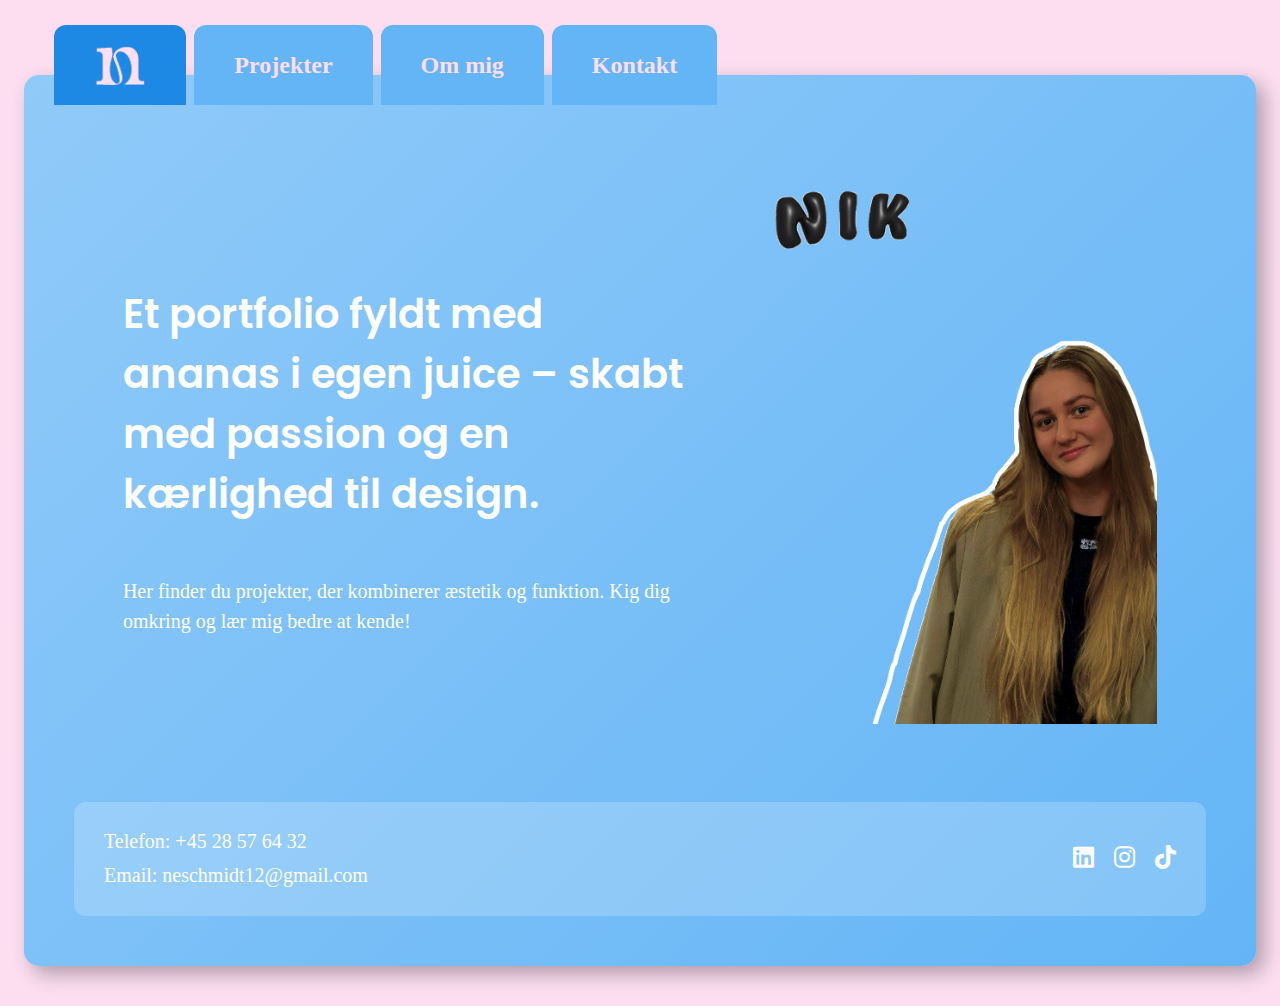
==== commit ba87754f: "nav pænere på mobil" ====
--- a/index.html
+++ b/index.html
@@ -43,8 +43,8 @@
 
             <section class="grid forside">
                 <div class="text">
-                    <h4>Et portfolio fyldt med ananas i egen juice – skabt med passion, nysgerrighed og en kærlighed </h4>
-                    <p>Et portfolio fyldt med ananas i egen juice – skabt med passion, nysgerrighed og en kærlighed til design. Her finder du projekter, der kombinerer æstetik og funktion. Kig dig omkring og lær mig bedre at kende!</p>
+                    <h4>Et portfolio fyldt med ananas i egen juice – skabt med passion og en kærlighed til design. </h4>
+                    <p>Her finder du projekter, der kombinerer æstetik og funktion. Kig dig omkring og lær mig bedre at kende!</p>
                 </div>
                 <div class="image">
                     <img src="img/forside1.gif" alt="Mit navn kommer frem">
--- a/css/nav.css
+++ b/css/nav.css
@@ -53,7 +53,7 @@
         left: 0;
         width: 100%;
         height: 100vh;
-        background: rgba(100, 181, 246, 0.98); /* Solid blå baggrund */
+        background: #64B5F6; 
         display: flex;
         flex-direction: column;
         align-items: center;
@@ -77,25 +77,13 @@
         width: 80%;
         max-width: 250px; /* Smallere knapper */
         text-align: center;
-        background: white;
-        color: #1E88E5;
+        color: #fcdef0;
         border-radius: 8px;
         margin: 8px 0; /* Mindre afstand mellem knapper */
-        box-shadow: 2px 2px 10px rgba(0, 0, 0, 0.2);
         cursor: pointer;
         transition: background 0.3s ease-in-out, color 0.3s ease-in-out;
     }
 
-    .tab:hover {
-        background: #1E88E5;
-        color: white;
-    }
-
-    /* Aktiv fane */
-    .active {
-        background: #1E88E5;
-        color: white;
-    }
 
     .logo {
         height: 30px; /* Mindre logo på mobil */
--- a/css/generelt.css
+++ b/css/generelt.css
@@ -1,6 +1,5 @@
 /* Generel styling */
 body {
-    font-family: 'Arial', sans-serif;
     background-color: #fcdef0;
     display: flex;
     justify-content: center;
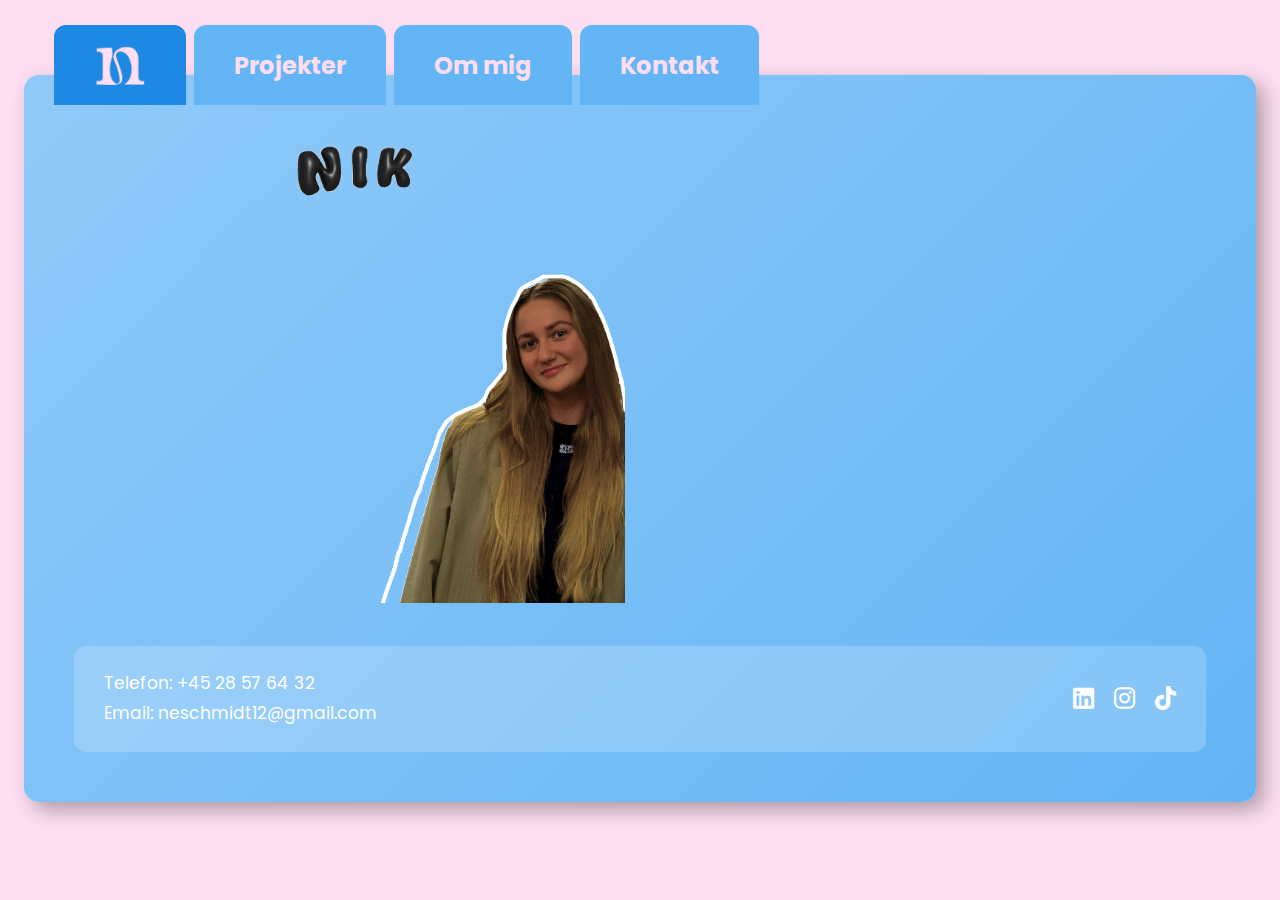
==== commit c1def31e: "opdateret siderne" ====
--- a/index.html
+++ b/index.html
@@ -7,6 +7,7 @@
     <link rel="stylesheet" href="css/nav.css">
     <link rel="stylesheet" href="css/burger.css">
     <link rel="stylesheet" href="css/generelt.css">
+    <link rel="stylesheet" href="css/note.css">
     <link rel="stylesheet" href="css/text.css">
     <link rel="stylesheet" href="css/grid.css">
     <link rel="stylesheet" href="css/forside.css">
@@ -41,20 +42,40 @@
         <!-- Indhold i "mappen" -->
         <div class="folder-content">
 
-            <section class="grid forside">
-                <div class="text">
-                    <h4>Et portfolio fyldt med ananas i egen juice – skabt med passion og en kærlighed til design. </h4>
-                    <p>Her finder du projekter, der kombinerer æstetik og funktion. Kig dig omkring og lær mig bedre at kende!</p>
+            <h1 class="hide-on-desktop">Halløjsa</h1>
+
+            <section class="grid reverse m0">
+                <div class="grid-half left">
+                    <div class="note-container message">
+                        <div class="note-header">
+                            <div class="buttons">
+                                <span class="message">
+                                    <i class="fa-solid fa-comment"></i>
+                                </span>
+                            </div>
+                            <span class="note-title">Besked fra +45 28 57 64 32</span>
+                        </div>
+                        <div class="note-content">
+                            <div class="note-text full-height">
+                                <ul class="task-list">
+                                    <li>
+                                        <h5>Et portfolio fyldt med ananas i egen juice – skabt med passion og en kærlighed til design.</h5>
+                                        <p>Her finder du projekter, der kombinerer æstetik og funktion. Kig dig omkring og lær mig bedre at kende!</p>
+                                    </li>
+                                </ul>
+                            </div>
+                        </div>
+                    </div>
                 </div>
-                <div class="image">
-                    <img src="img/forside1.gif" alt="Mit navn kommer frem">
+                <div class="grid-half right w30">
+                    <div class="image">
+                        <img src="img/forside1.gif" alt="Mit navn kommer frem">
+                    </div>
                 </div>
             </section>
-        
         </div>
         
         
-
         <!-- Footer -->
         <footer class="folder-footer">
             <div class="contact-info">
@@ -76,5 +97,7 @@
     </div>
 
     <script src="js/generelt.js"></script>
+    <script src="js/note.js"></script>
+    <script src="js/animate.js"></script>
 </body>
 </html>--- a/css/nav.css
+++ b/css/nav.css
@@ -73,12 +73,11 @@
     /* Stil på undermenu knapper (faner) */
     .tab {
         padding: 12px 20px; /* Mindre padding for kompakt stil */
-        font-size: 1.2rem; /* Mindre tekststørrelse */
+        font-size: 2.2rem; /* Mindre tekststørrelse */
         width: 80%;
         max-width: 250px; /* Smallere knapper */
         text-align: center;
         color: #fcdef0;
-        border-radius: 8px;
         margin: 8px 0; /* Mindre afstand mellem knapper */
         cursor: pointer;
         transition: background 0.3s ease-in-out, color 0.3s ease-in-out;
@@ -86,7 +85,7 @@
 
 
     .logo {
-        height: 30px; /* Mindre logo på mobil */
+        height: 40px; /* Mindre logo på mobil */
     }
 
 }--- a/css/generelt.css
+++ b/css/generelt.css
@@ -1,5 +1,6 @@
 /* Generel styling */
 body {
+    font-family: "Poppins", serif;
     background-color: #fcdef0;
     display: flex;
     justify-content: center;
--- a/css/note.css
+++ b/css/note.css
@@ -0,0 +1,217 @@
+
+.note-container {
+    width: 100%;
+    background: white;
+    border-radius: 10px;
+    box-shadow: 0px 4px 10px rgba(0, 0, 0, 0.2);
+    font-family: "Arial", sans-serif;
+}
+
+.note-container.message{
+    /* Skjul elementet som standard */
+    opacity: 0;
+    transform: translateY(20px); /* Startposition: flyttet nedad */
+    transition: opacity 0.5s ease-out, transform 0.5s ease-out;
+}
+
+/* Animation, når elementet er i viewporten */
+.note-container.message.visible {
+    animation: bounceIn 0.8s ease-out forwards; /* Kør bounceIn-animationen */
+}
+
+@keyframes bounceIn {
+    0% {
+        opacity: 0;
+        transform: translateY(20px); /* Start: usynlig og flyttet nedad */
+    }
+    20% {
+        opacity: 1;
+        transform: translateY(-30px); /* Hop op */
+    }
+    40% {
+        transform: translateY(10px); /* Fald lidt ned */
+    }
+    60% {
+        transform: translateY(-10px); /* Hop op igen */
+    }
+    80% {
+        transform: translateY(5px); /* Fald lidt ned */
+    }
+    100% {
+        opacity: 1;
+        transform: translateY(0); /* Slutposition: fuldt synlig og i normal position */
+    }
+}
+
+/* Øverste bjælke med MacOS-knapper */
+.note-header {
+    display: flex;
+    align-items: center;
+    justify-content: space-between;
+    background: #fceff7;
+    padding: 15px 15px;
+    border-radius: 10px 10px 0 0;
+}
+
+/* MacOS-runde knapper */
+.buttons {
+    display: flex;
+    gap: 6px;
+}
+
+.buttons span {
+    width: 12px;
+    height: 12px;
+    border-radius: 50%;
+    display: inline-block;
+}
+
+.red { background: #ff5f56; }
+.yellow { background: #ffbd2e; }
+.green { background: #27c93f; }
+.buttons span.message { 
+    background: #27c93f;
+    width: 40px;
+    height: 40px;
+    border-radius: 10px;
+    color: white;
+    display: flex;
+    align-items: center;
+    justify-content: center;
+}
+.buttons span.message i { 
+    font-size: 25px;
+}
+
+/* Overskrift */
+.note-title {
+    font-weight: bold;
+    font-size: 14px;
+    color: #555;
+}
+
+/* Indhold af noten */
+.note-content {
+    position: relative;
+    overflow: hidden;
+    padding: 20px;
+    background: white;
+    border-bottom-left-radius: inherit;
+    border-bottom-right-radius: inherit;
+}
+
+.note-content h3 {
+    margin-bottom: 0;
+}
+
+/* Dato */
+.note-date {
+    font-size: 12px;
+    color: gray;
+    margin-bottom: 10px;
+    text-align: center;
+}
+
+.note-text {
+    max-height: 250px; /* Justér denne værdi for at begrænse visningen */
+    overflow: hidden;
+    transition: max-height 0.4s ease-in-out;
+}
+
+.note-text.full-height{
+    max-height: fit-content;
+}
+
+.note-text.expanded {
+    max-height: fit-content; /* Sørg for, at hele indholdet vises */
+}
+
+.read-more-btn {
+    display: block;
+    width: 50px;
+    height: 50px;
+    border-radius: 50%;
+    background-color: #fceff7;
+    border: none;
+    padding: 10px;
+    font-size: 14px;
+    cursor: pointer;
+    text-align: center;
+    margin: 0 auto;
+}
+
+.read-more-btn i{
+    font-size: 20px;
+    color: #555;
+}
+
+.read-more-btn:hover {
+    background-color: #fcdef0;
+}
+
+
+
+/* Tjekliste styling */
+.task-list {
+    list-style: none;
+    padding: 0;
+}
+
+.task-list li {
+    margin: 8px 0 25px;
+    font-size: 14px;
+    color: #555;
+}
+
+
+.checkboxes{
+    margin-top: 10px;
+    padding: 0;
+}
+
+.checkboxes li{
+    display: flex;
+    align-items: center;
+    gap: 5px;
+    list-style: none;
+    padding: 0;
+    margin: 0;
+    margin-bottom: 5px;
+}
+
+/* Skjuler standard checkbox */
+.checkboxes input[type="checkbox"] {
+    appearance: none;
+    -webkit-appearance: none;
+    -moz-appearance: none;
+    width: 20px;
+    height: 20px;
+    border: 2px solid #1E88E5;
+    border-radius: 50%; /* Gør dem runde */
+    background-color: #1E88E5;
+    position: relative;
+    cursor: default; /* Ingen markør-ændring */
+}
+
+/* Tilføj et checkmark */
+.checkboxes input[type="checkbox"]::after {
+    content: '✔';
+    font-size: 12px;
+    color: white;
+    position: absolute;
+    top: 50%;
+    left: 50%;
+    transform: translate(-50%, -50%);
+    font-weight: bold;
+}
+
+@media (max-width: 768px) {
+    .note-container {
+        width: 100%;
+    } 
+
+    /* Juster tekstjusteringen for mobil */
+    .note-content, .note-text, .task-list li, .checkboxes li {
+        text-align: left;
+    }
+}--- a/css/text.css
+++ b/css/text.css
@@ -57,11 +57,17 @@
 }
 
 p{
-    font-size: 20px;
-    line-height: 1.475;
+    font-size: 17px;
+    line-height: 1.52;
 }
 @media (max-width: 768px) {
     p {
         font-size: 19px;
     }
+}
+
+span.tooltip{
+    font-size: 15px;
+    line-height: 1.52;
+    color: #000;
 }--- a/css/grid.css
+++ b/css/grid.css
@@ -1,19 +1,42 @@
 .grid {
     display: flex;
     flex-direction: row;
-    gap: 20px;
-    align-items: center; /* Tilføj denne linje */
-    margin: 40px 0;
+    justify-content: center;
+    gap: 30px;
+    align-items: center;
+    margin: 80px 0;
+}
+
+.grid.m0 {
+    margin: 0;
 }
 
 .grid.reverse {
     flex-direction: row-reverse;
 }
 
-.grid.forside{
-    gap: 55px;
-    justify-content: center;
+.grid-half{
+    display: flex;
+    width: 35%;
 }
+.grid-half.left{
+    justify-content: end;
+    width: 30%;
+}
+.grid-half.right{
+    justify-content: start;
+    width: 40%;
+}
+.grid-half.w40{
+    width: 40%;
+}
+.grid-half.w30{
+    width: 30%;
+}
+.grid-half.w50{
+    width: 50%;
+}
+
 
 @media (max-width: 768px) {
     .grid{
@@ -23,4 +46,9 @@
     .grid.reverse {
         flex-direction: column; /* Billede kommer efter note-content på mobil */
     }
+
+    .grid-half.left, .grid-half.right, .grid-half.center{
+        justify-content: center;
+        width: 100%;
+    }
 }--- a/css/forside.css
+++ b/css/forside.css
@@ -1,24 +1,12 @@
-
-.text{
-    width: 50%;
-}
 
 .image{
-    width: 35%;
-    align-self: flex-end;
+    width: 100%;
 }
 
 .image img{
     width: 100%;
 }
 
-/* Mobilvenlig justering */
-@media (max-width: 768px) {
-    .folder-content div {
-        width: 100%;
-    }
-    .folder-image {
-        width: 100%;
-        margin-bottom: 40px;
-    }
+.text{
+    text-align: left;
 }
